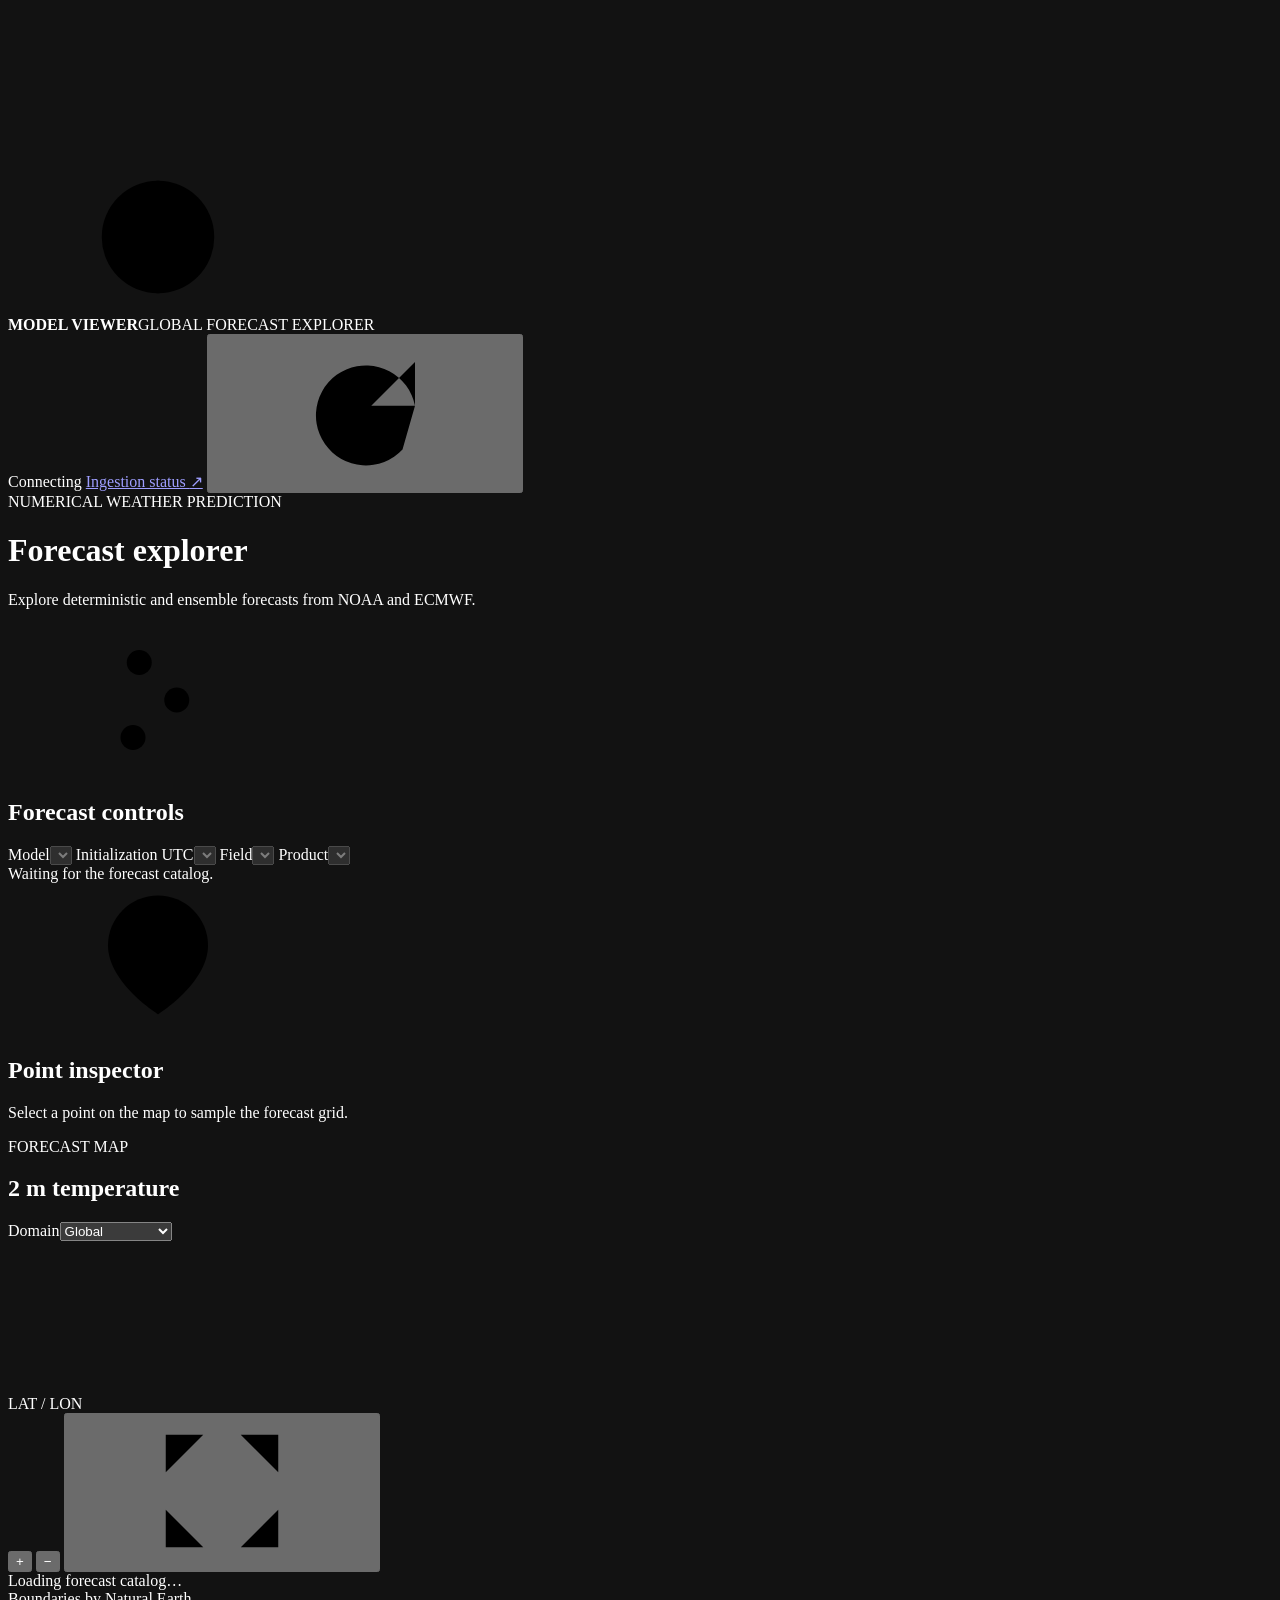
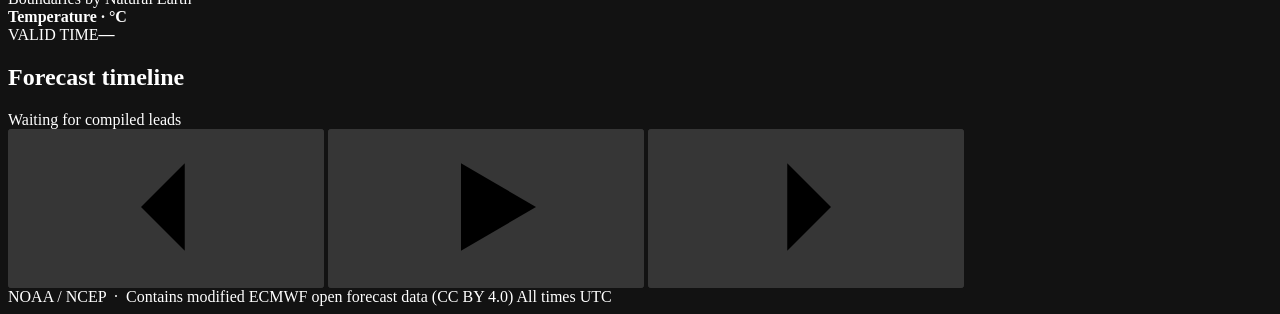
==== nwp_ingest/viewer/index.html @ 94261c9c "Add interactive forecast map and ensemble controls" ====
<!doctype html>
<html lang="en">
<head>
  <meta charset="utf-8">
  <meta name="viewport" content="width=device-width, initial-scale=1">
  <meta name="color-scheme" content="dark">
  <title>Model Viewer — Global Forecast Explorer</title>
  <link rel="stylesheet" href="/viewer/app.css">
  <script type="module" src="/viewer/app.js"></script>
</head>
<body>
  <svg class="symbols" xmlns="http://www.w3.org/2000/svg" aria-hidden="true">
    <symbol id="globe" viewBox="0 0 24 24"><circle cx="12" cy="12" r="9"/><ellipse cx="12" cy="12" rx="4" ry="9"/><path d="M3 12h18M5 7h14M5 17h14"/></symbol>
    <symbol id="sliders" viewBox="0 0 24 24"><path d="M4 6h16M4 12h16M4 18h16"/><circle cx="9" cy="6" r="2"/><circle cx="15" cy="12" r="2"/><circle cx="8" cy="18" r="2"/></symbol>
    <symbol id="pin" viewBox="0 0 24 24"><path d="M20 10c0 6-8 11-8 11S4 16 4 10a8 8 0 1 1 16 0Z"/><circle cx="12" cy="10" r="2.5"/></symbol>
    <symbol id="refresh" viewBox="0 0 24 24"><path d="M20 11a8 8 0 1 0-2 7M20 4v7h-7"/></symbol>
    <symbol id="prev" viewBox="0 0 24 24"><path d="m15 5-7 7 7 7"/></symbol>
    <symbol id="next" viewBox="0 0 24 24"><path d="m9 5 7 7-7 7"/></symbol>
    <symbol id="play-icon" viewBox="0 0 24 24"><path d="m8 5 12 7-12 7Z"/></symbol>
    <symbol id="pause-icon" viewBox="0 0 24 24"><path d="M9 5v14m6-14v14"/></symbol>
    <symbol id="reset" viewBox="0 0 24 24"><path d="M9 3H3v6m12-6h6v6M3 15v6h6m12-6v6h-6"/></symbol>
  </svg>
  <header class="top">
    <div class="brand"><div class="mark"><svg><use href="#globe"/></svg></div><div><strong>MODEL VIEWER</strong><span>GLOBAL FORECAST EXPLORER</span></div></div>
    <div class="top-actions">
      <span class="catalog-state" id="catalog-state"><i></i><span>Connecting</span></span>
      <a href="/status">Ingestion status <span aria-hidden="true">↗</span></a>
      <button class="icon" id="refresh-catalog" type="button" title="Refresh forecast catalog" aria-label="Refresh forecast catalog"><svg><use href="#refresh"/></svg></button>
    </div>
  </header>
  <main>
    <div class="intro"><div><div class="eyebrow">NUMERICAL WEATHER PREDICTION</div><h1>Forecast explorer</h1></div><p>Explore deterministic and ensemble forecasts from NOAA and ECMWF.</p></div>
    <div class="workbench">
      <aside class="rail" aria-label="Forecast tools">
        <section class="panel controls">
          <div class="section-title"><svg><use href="#sliders"/></svg><h2>Forecast controls</h2></div>
          <label for="model">Model</label><select id="model" disabled></select>
          <label for="cycle">Initialization <span>UTC</span></label><select id="cycle" disabled></select>
          <label for="field">Field</label><select id="field" disabled></select>
          <label for="product">Product</label><select id="product" disabled></select>
          <div class="coverage" id="coverage" aria-live="polite">Waiting for the forecast catalog.</div>
        </section>
        <section class="panel probe">
          <div class="section-title"><svg><use href="#pin"/></svg><h2>Point inspector</h2></div>
          <p id="probe-hint">Select a point on the map to sample the forecast grid.</p>
          <dl id="probe-result" hidden>
            <dt id="probe-label"></dt><dd class="point-value" id="probe-value"></dd>
            <dt class="sr-only">Grid coordinates</dt><dd id="probe-coordinates"></dd>
          </dl>
          <button class="subtle" id="clear-point" type="button" hidden>Clear point</button>
        </section>
      </aside>
      <div class="stage">
        <section class="panel forecast" aria-labelledby="map-title">
          <div class="map-header">
            <div><div class="eyebrow" id="map-model">FORECAST MAP</div><h2 id="map-title">2 m temperature</h2></div>
            <label class="region" for="region"><span>Domain</span><select id="region"><option value="global">Global</option><option value="north-america">North America</option><option value="conus">Contiguous US</option><option value="europe">Europe</option><option value="asia">Asia</option><option value="australia">Australia</option></select></label>
          </div>
          <div class="map" id="map-wrap">
            <canvas id="map" tabindex="0" aria-label="Interactive forecast map. Drag to pan, scroll to zoom, or click to inspect a point. Use arrow keys to pan and Enter to inspect the center."></canvas>
            <div class="map-tag" id="map-tag">LAT / LON</div>
            <div class="zoom" aria-label="Map zoom controls">
              <button type="button" id="zoom-in" aria-label="Zoom in" title="Zoom in">+</button>
              <button type="button" id="zoom-out" aria-label="Zoom out" title="Zoom out">−</button>
              <button type="button" id="reset-map" aria-label="Reset domain" title="Reset domain"><svg><use href="#reset"/></svg></button>
            </div>
            <div id="map-message" class="map-message" role="status">Loading forecast catalog…</div>
            <div class="attribution">Boundaries by Natural Earth</div>
          </div>
          <div class="map-footer">
            <div class="legend"><strong id="legend-title">Temperature · °C</strong><div id="legend-bar" class="legend-bar"></div><div class="legend-ticks" id="legend-ticks"></div></div>
            <div class="valid"><span>VALID TIME</span><strong id="valid-time">—</strong><span id="map-details"></span></div>
          </div>
        </section>
        <section class="panel timeline" aria-labelledby="timeline-title">
          <div class="timeline-head">
            <div><h2 id="timeline-title">Forecast timeline</h2><div id="timeline-info">Waiting for compiled leads</div></div>
            <div class="transport">
              <button type="button" class="icon" id="prev-lead" title="Previous available lead" aria-label="Previous available lead" disabled><svg><use href="#prev"/></svg></button>
              <button type="button" class="icon primary" id="play" title="Play forecast" aria-label="Play forecast" disabled><svg><use href="#play-icon"/></svg></button>
              <button type="button" class="icon" id="next-lead" title="Next available lead" aria-label="Next available lead" disabled><svg><use href="#next"/></svg></button>
            </div>
          </div>
          <div class="lead-strip" id="leads" aria-label="Forecast lead hours"></div>
        </section>
        <footer>NOAA / NCEP &nbsp;·&nbsp; Contains modified ECMWF open forecast data (CC BY 4.0) <span>All times UTC</span></footer>
      </div>
    </div>
  </main>
</body>
</html>
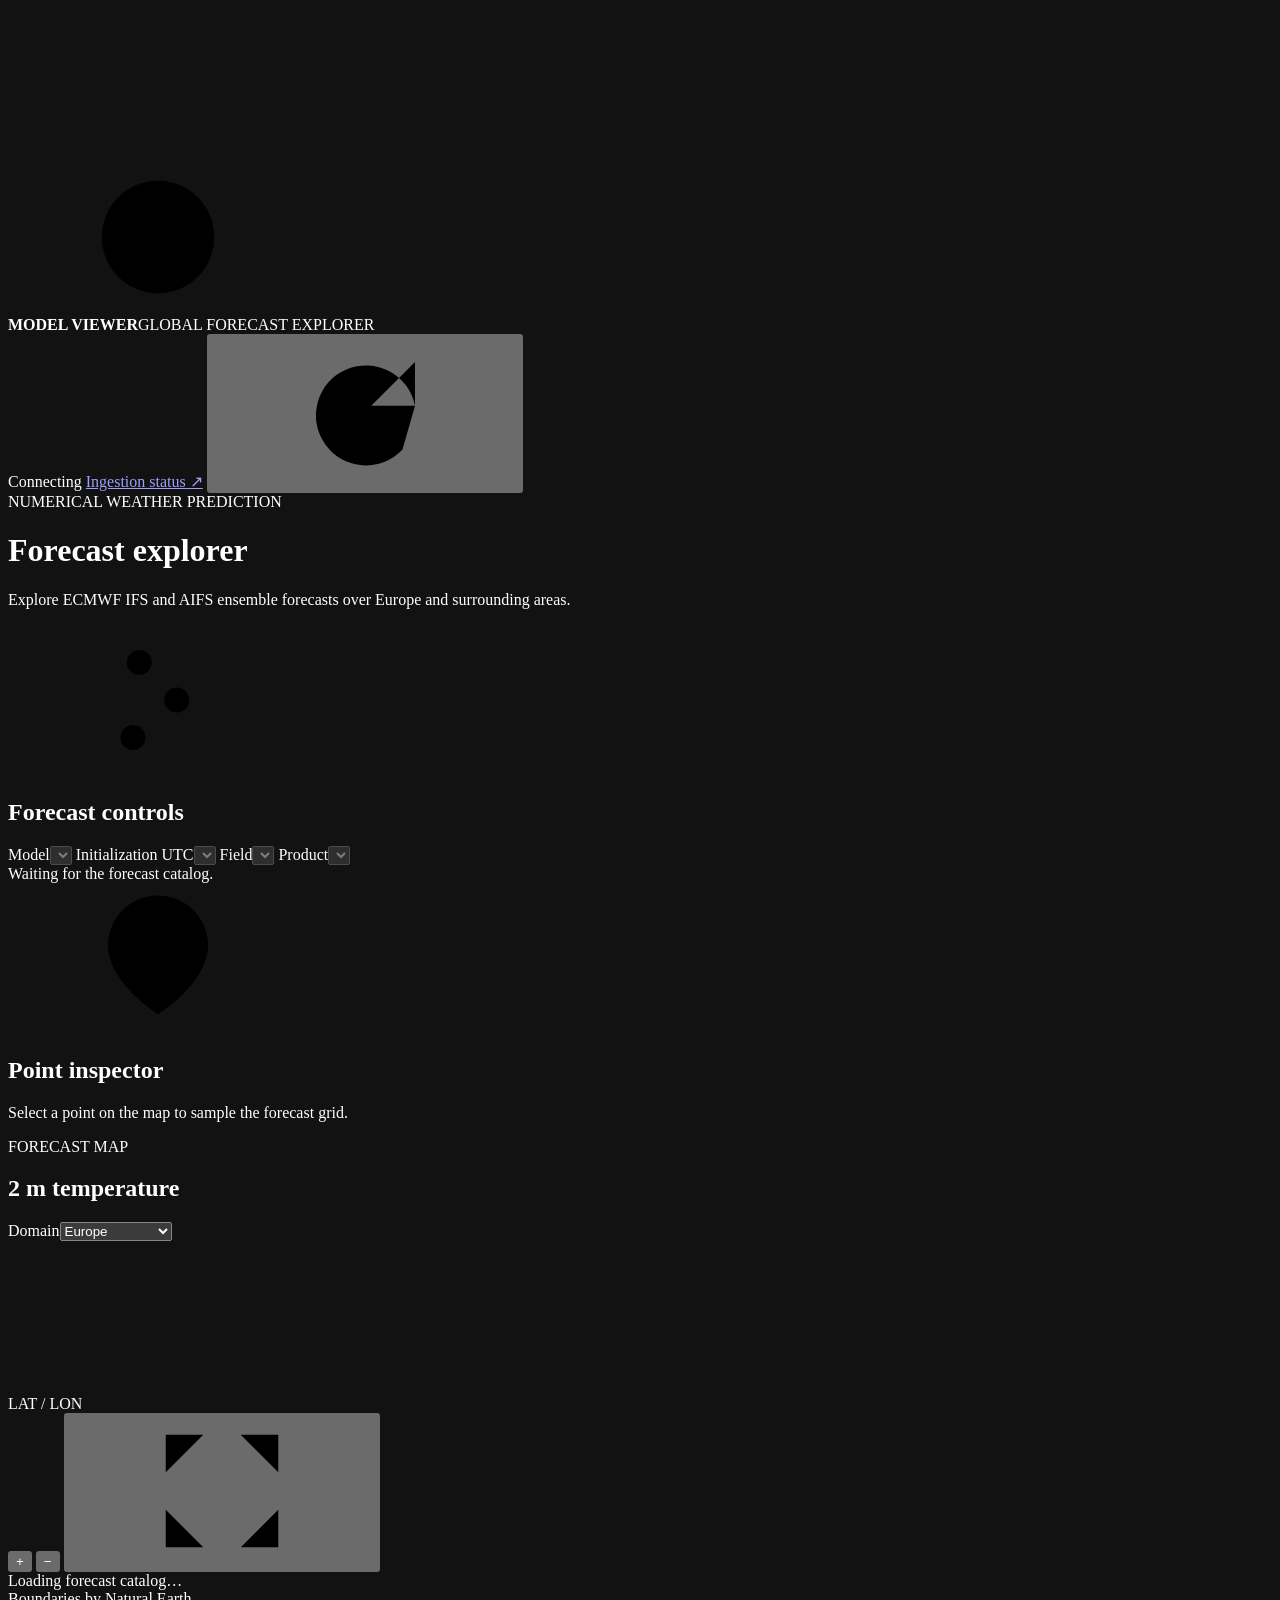
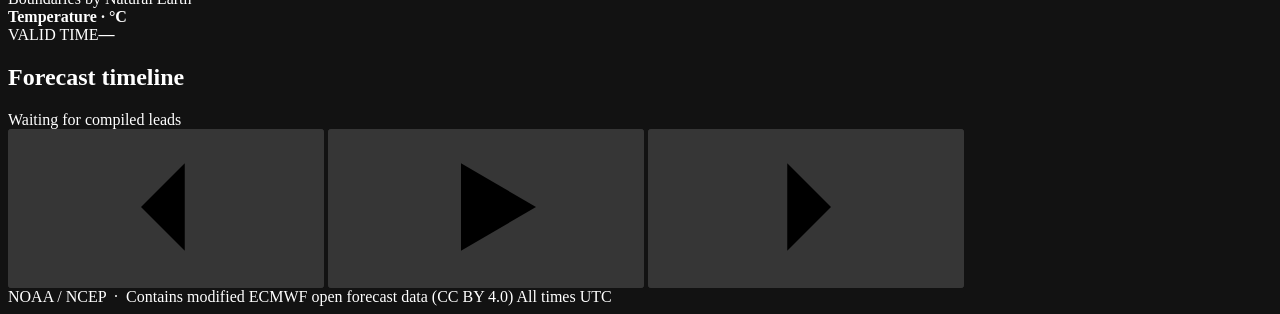
==== commit 21b448dd: "Focus the forecast viewer on European ECMWF ensembles" ====
--- a/nwp_ingest/viewer/index.html
+++ b/nwp_ingest/viewer/index.html
@@ -4,7 +4,7 @@
   <meta charset="utf-8">
   <meta name="viewport" content="width=device-width, initial-scale=1">
   <meta name="color-scheme" content="dark">
-  <title>Model Viewer — Global Forecast Explorer</title>
+  <title>Model Viewer — European Forecast Explorer</title>
   <link rel="stylesheet" href="/viewer/app.css">
   <script type="module" src="/viewer/app.js"></script>
 </head>
@@ -29,7 +29,7 @@
     </div>
   </header>
   <main>
-    <div class="intro"><div><div class="eyebrow">NUMERICAL WEATHER PREDICTION</div><h1>Forecast explorer</h1></div><p>Explore deterministic and ensemble forecasts from NOAA and ECMWF.</p></div>
+    <div class="intro"><div><div class="eyebrow">NUMERICAL WEATHER PREDICTION</div><h1>Forecast explorer</h1></div><p>Explore ECMWF IFS and AIFS ensemble forecasts over Europe and surrounding areas.</p></div>
     <div class="workbench">
       <aside class="rail" aria-label="Forecast tools">
         <section class="panel controls">
@@ -54,7 +54,7 @@
         <section class="panel forecast" aria-labelledby="map-title">
           <div class="map-header">
             <div><div class="eyebrow" id="map-model">FORECAST MAP</div><h2 id="map-title">2 m temperature</h2></div>
-            <label class="region" for="region"><span>Domain</span><select id="region"><option value="global">Global</option><option value="north-america">North America</option><option value="conus">Contiguous US</option><option value="europe">Europe</option><option value="asia">Asia</option><option value="australia">Australia</option></select></label>
+            <label class="region" for="region"><span>Domain</span><select id="region"><option value="global">Global</option><option value="north-america">North America</option><option value="conus">Contiguous US</option><option value="europe" selected>Europe</option><option value="asia">Asia</option><option value="australia">Australia</option></select></label>
           </div>
           <div class="map" id="map-wrap">
             <canvas id="map" tabindex="0" aria-label="Interactive forecast map. Drag to pan, scroll to zoom, or click to inspect a point. Use arrow keys to pan and Enter to inspect the center."></canvas>
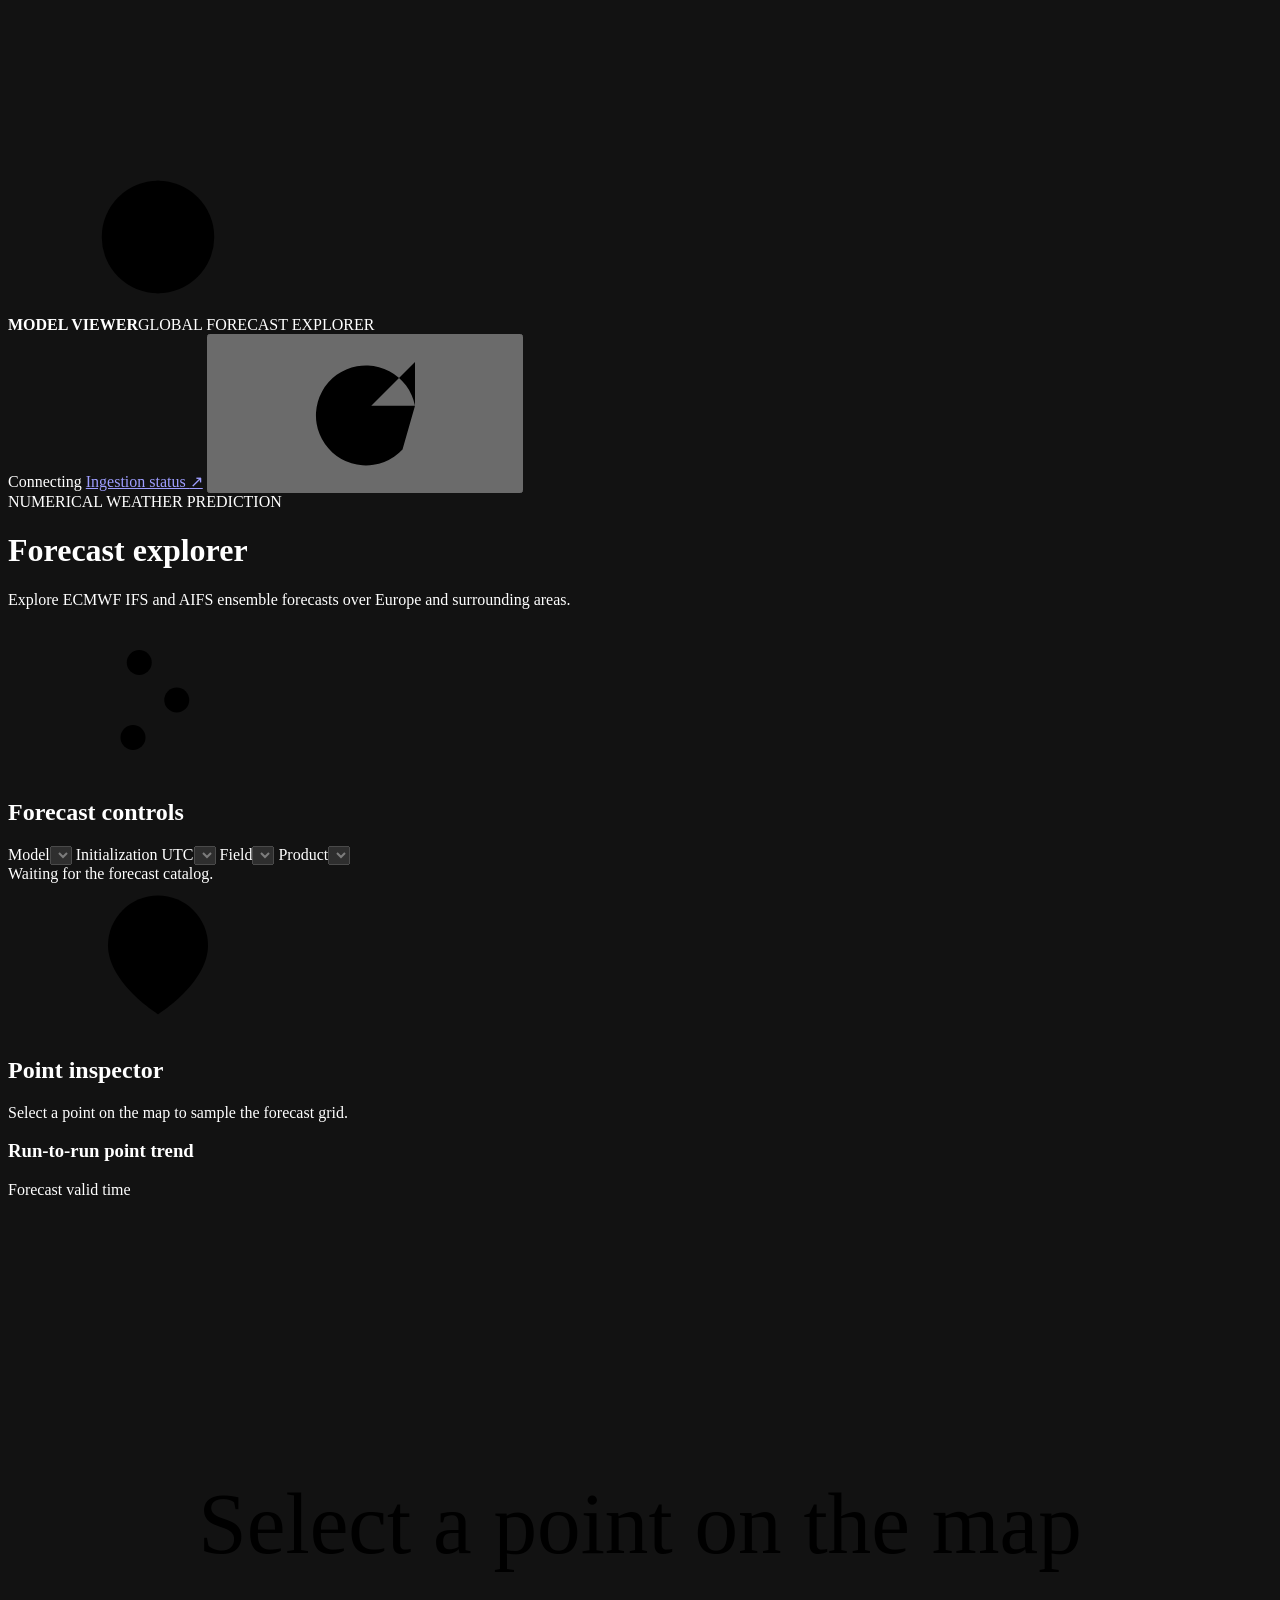
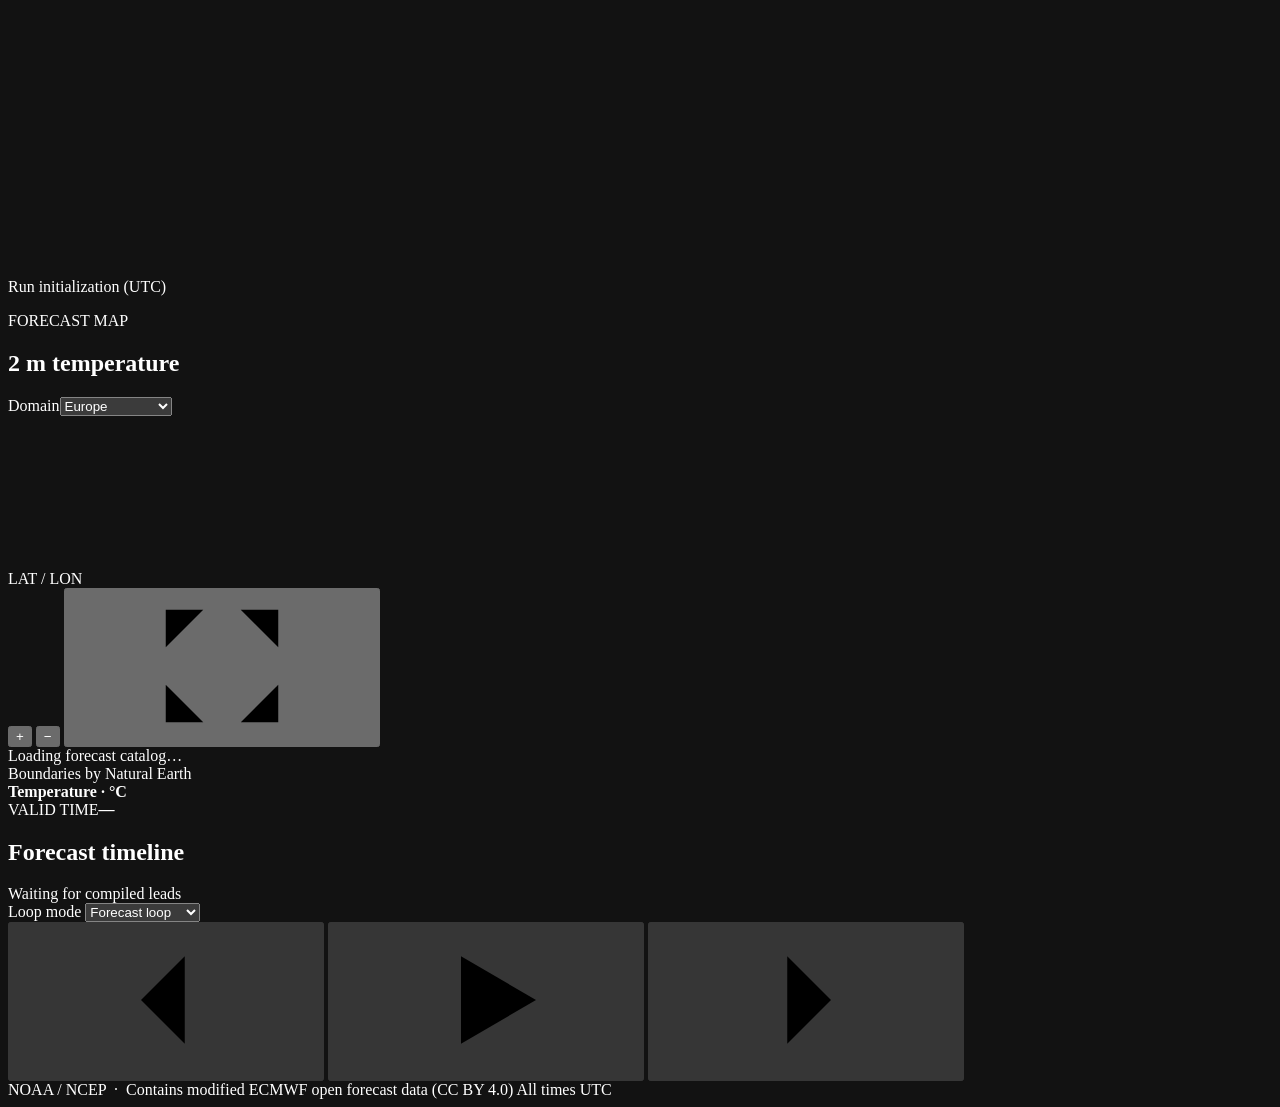
==== commit 5250d544: "Add fixed-valid-time run trends and temperature contours" ====
--- a/nwp_ingest/viewer/index.html
+++ b/nwp_ingest/viewer/index.html
@@ -38,6 +38,14 @@
           <label for="cycle">Initialization <span>UTC</span></label><select id="cycle" disabled></select>
           <label for="field">Field</label><select id="field" disabled></select>
           <label for="product">Product</label><select id="product" disabled></select>
+          <fieldset class="barb-controls" id="wind-barb-controls" hidden>
+            <legend class="sr-only">Wind barb settings</legend>
+            <label for="show-barbs">Wind barbs <input id="show-barbs" type="checkbox" checked></label>
+            <label for="barb-size">Barb size <output id="barb-size-value" for="barb-size">22 px</output></label>
+            <input id="barb-size" type="range" min="12" max="38" value="22">
+            <label for="barb-spacing">Barb spacing <output id="barb-spacing-value" for="barb-spacing">52 px</output></label>
+            <input id="barb-spacing" type="range" min="24" max="96" step="2" value="52">
+          </fieldset>
           <div class="coverage" id="coverage" aria-live="polite">Waiting for the forecast catalog.</div>
         </section>
         <section class="panel probe">
@@ -45,9 +53,18 @@
           <p id="probe-hint">Select a point on the map to sample the forecast grid.</p>
           <dl id="probe-result" hidden>
             <dt id="probe-label"></dt><dd class="point-value" id="probe-value"></dd>
+            <dd id="probe-overlay" hidden></dd>
             <dt class="sr-only">Grid coordinates</dt><dd id="probe-coordinates"></dd>
           </dl>
           <button class="subtle" id="clear-point" type="button" hidden>Clear point</button>
+          <div class="point-trend">
+            <h3>Run-to-run point trend</h3>
+            <p id="point-trend-caption">Forecast valid time</p>
+            <svg id="point-trend-chart" viewBox="0 0 232 118" role="img" aria-label="Select a point on the map">
+              <text x="116" y="62" text-anchor="middle">Select a point on the map</text>
+            </svg>
+            <p class="trend-axis-label">Run initialization (UTC)</p>
+          </div>
         </section>
       </aside>
       <div class="stage">
@@ -68,18 +85,29 @@
             <div class="attribution">Boundaries by Natural Earth</div>
           </div>
           <div class="map-footer">
-            <div class="legend"><strong id="legend-title">Temperature · °C</strong><div id="legend-bar" class="legend-bar"></div><div class="legend-ticks" id="legend-ticks"></div></div>
+            <div class="legend"><strong id="legend-title">Temperature · °C</strong><div id="legend-bar" class="legend-bar"></div><div class="legend-ticks" id="legend-ticks"></div><p class="overlay-legend" id="overlay-legend" hidden></p></div>
             <div class="valid"><span>VALID TIME</span><strong id="valid-time">—</strong><span id="map-details"></span></div>
           </div>
         </section>
         <section class="panel timeline" aria-labelledby="timeline-title">
           <div class="timeline-head">
             <div><h2 id="timeline-title">Forecast timeline</h2><div id="timeline-info">Waiting for compiled leads</div></div>
-            <div class="transport">
-              <button type="button" class="icon" id="prev-lead" title="Previous available lead" aria-label="Previous available lead" disabled><svg><use href="#prev"/></svg></button>
-              <button type="button" class="icon primary" id="play" title="Play forecast" aria-label="Play forecast" disabled><svg><use href="#play-icon"/></svg></button>
-              <button type="button" class="icon" id="next-lead" title="Next available lead" aria-label="Next available lead" disabled><svg><use href="#next"/></svg></button>
+            <div class="timeline-actions">
+              <label class="sr-only" for="timeline-mode">Loop mode</label>
+              <select id="timeline-mode">
+                <option value="forecast">Forecast loop</option>
+                <option value="trend">Run-to-run loop</option>
+              </select>
+              <div class="transport">
+                <button type="button" class="icon" id="prev-lead" title="Previous frame" aria-label="Previous frame" disabled><svg><use href="#prev"/></svg></button>
+                <button type="button" class="icon primary" id="play" title="Play forecast" aria-label="Play forecast" disabled><svg><use href="#play-icon"/></svg></button>
+                <button type="button" class="icon" id="next-lead" title="Next frame" aria-label="Next frame" disabled><svg><use href="#next"/></svg></button>
+              </div>
             </div>
+          </div>
+          <div class="trend-picker" id="trend-picker" hidden>
+            <label for="trend-valid">Valid forecast time</label>
+            <select id="trend-valid" disabled></select>
           </div>
           <div class="lead-strip" id="leads" aria-label="Forecast lead hours"></div>
         </section>
